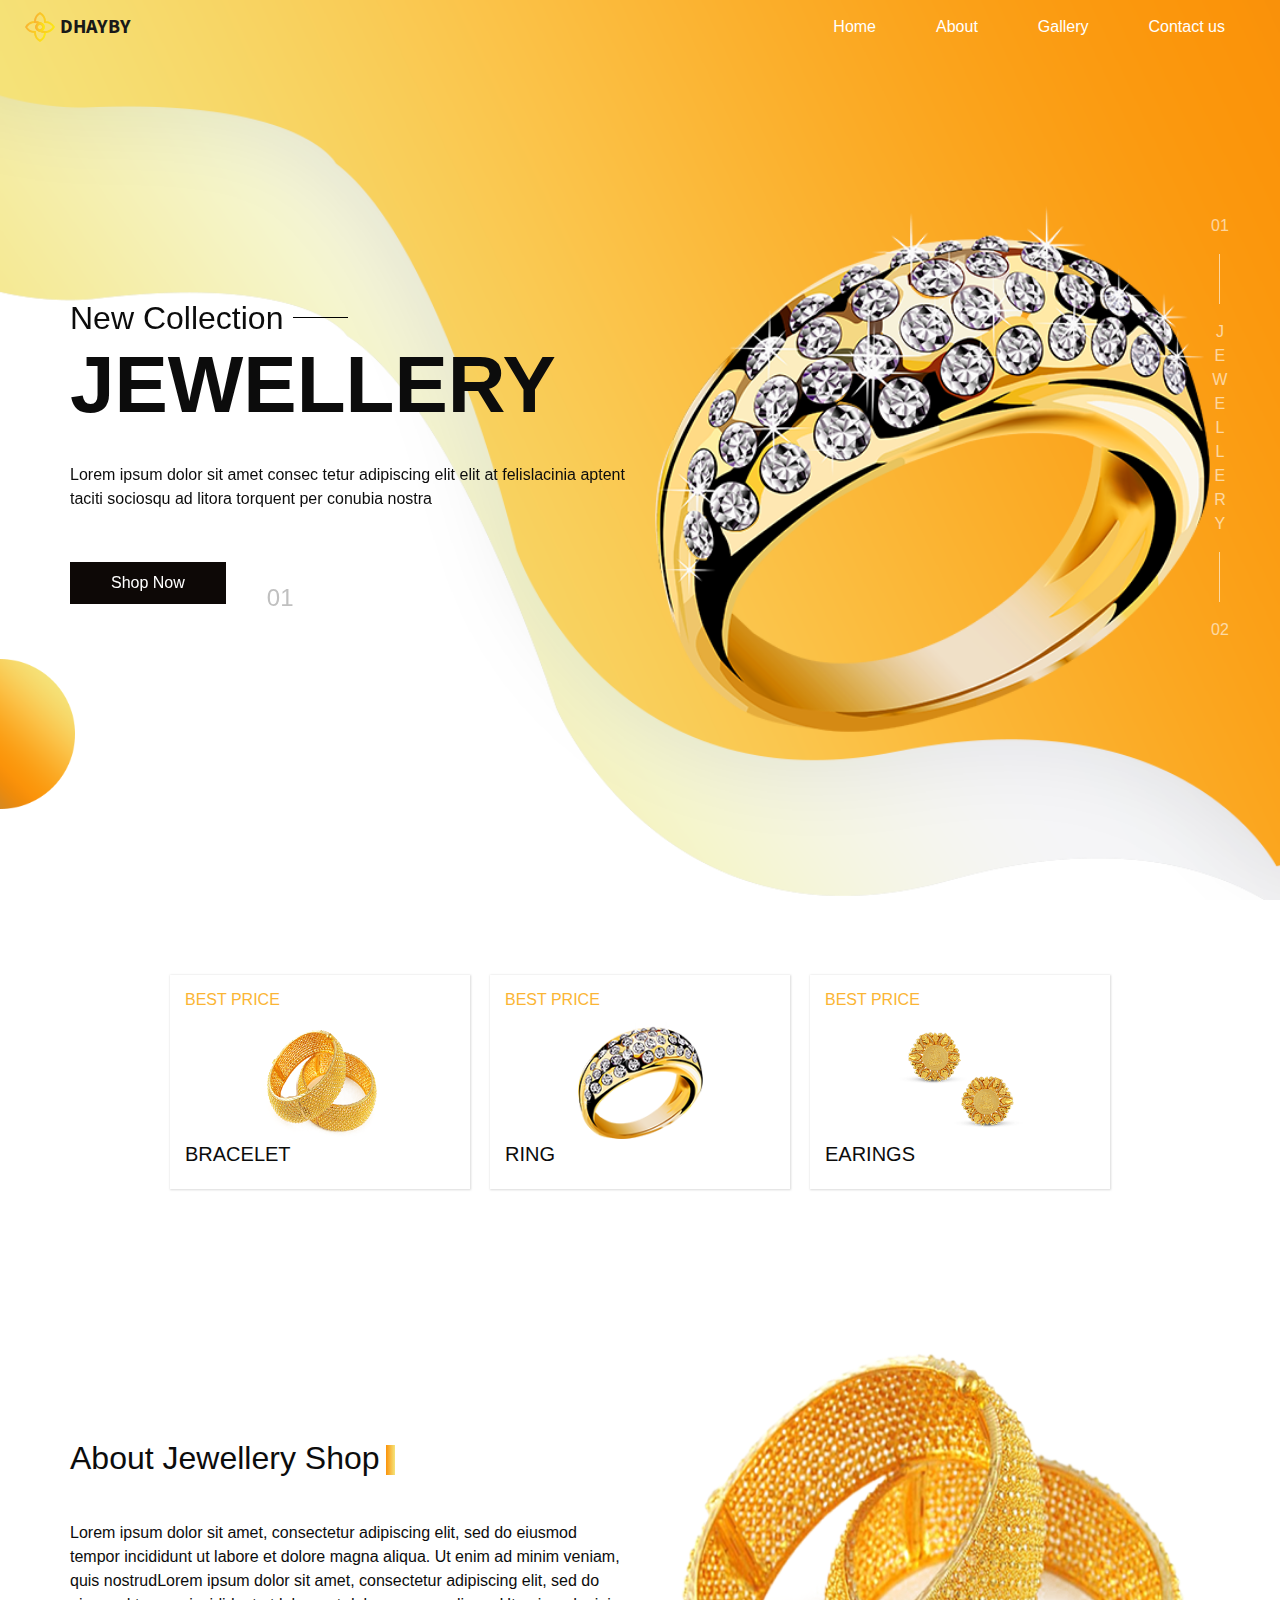
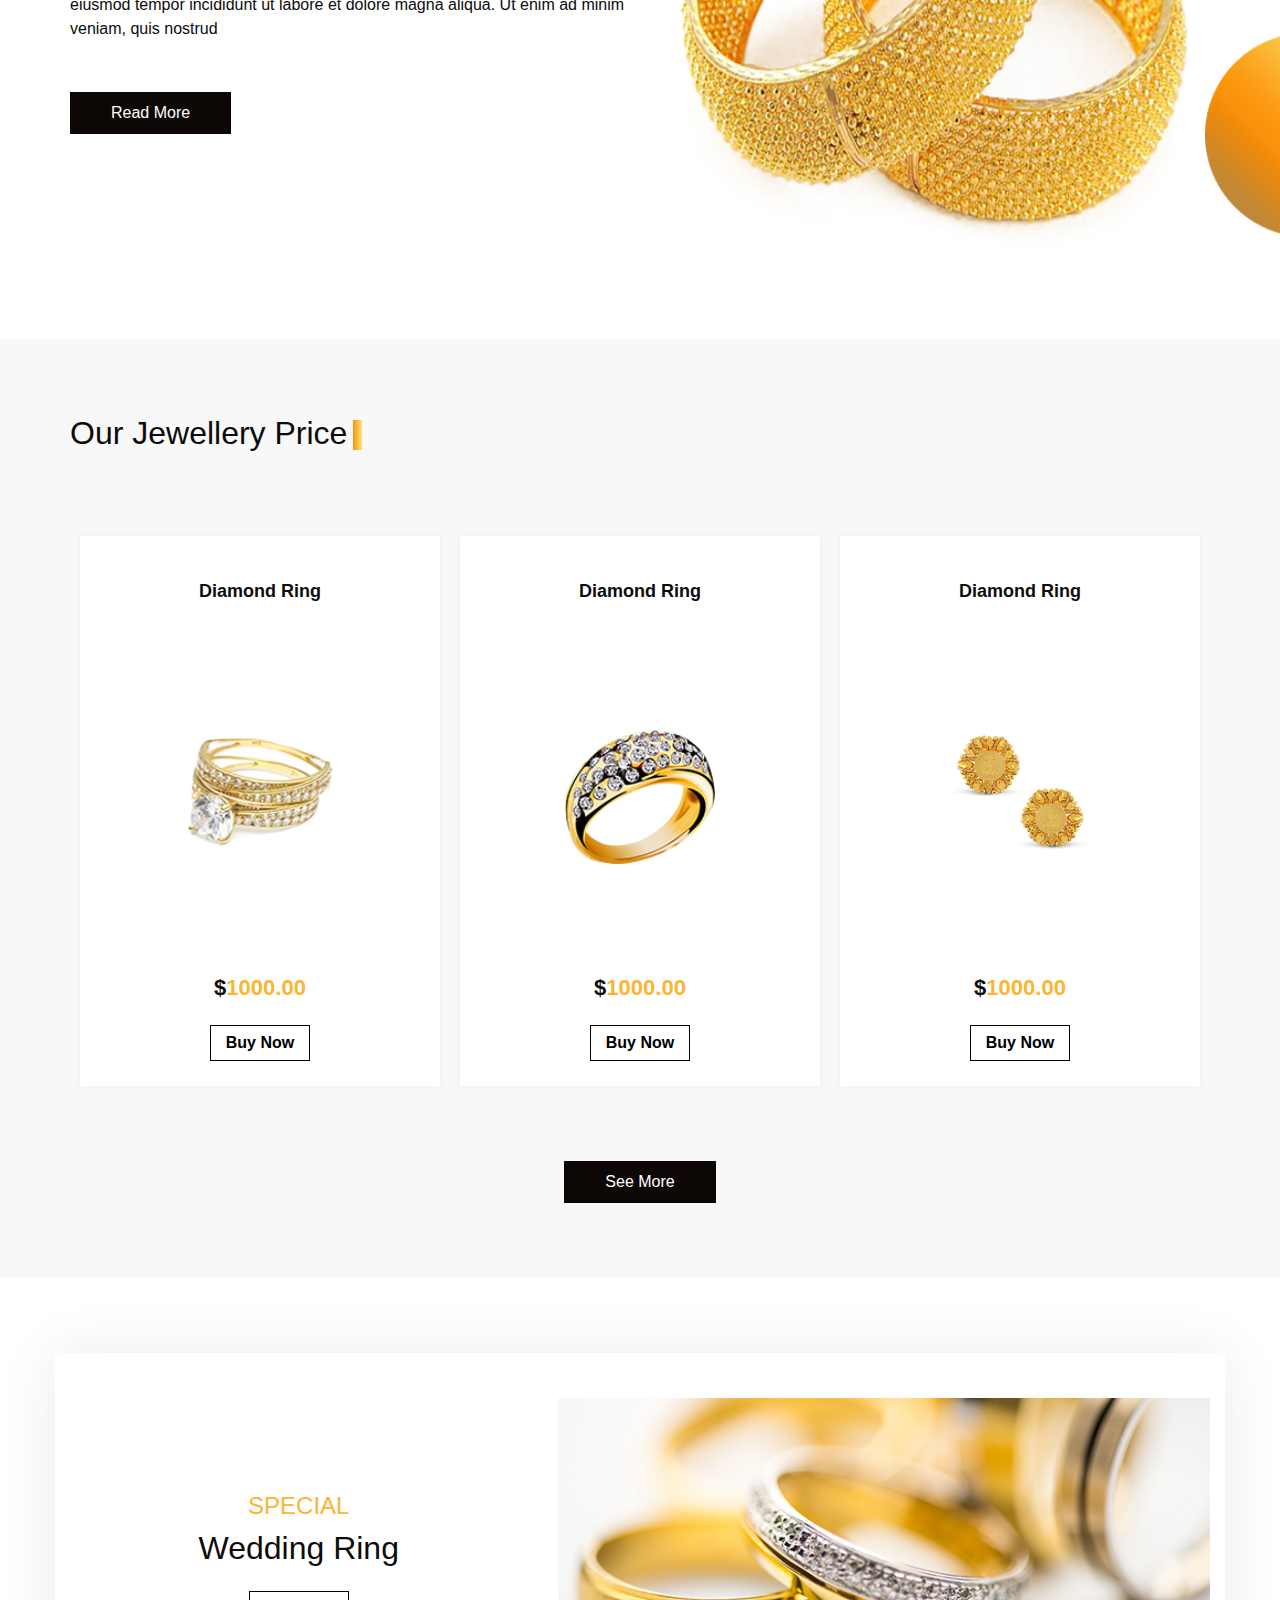
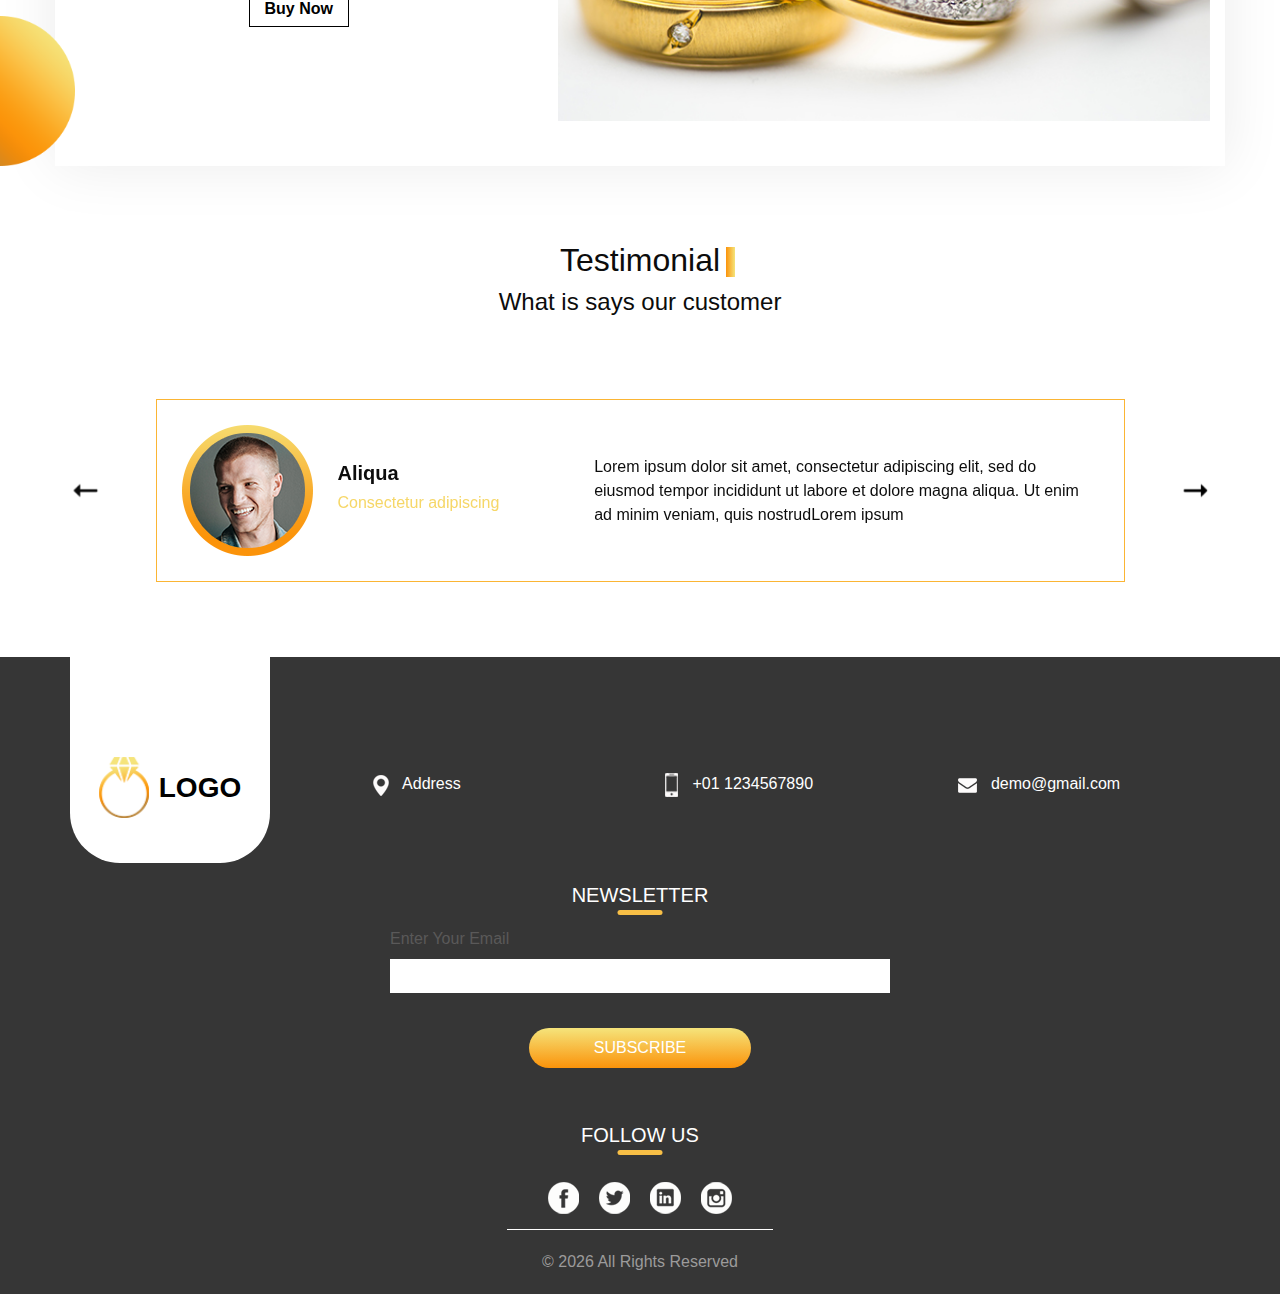
==== index.html @ b05cf56b "the first commit" ====
<!DOCTYPE html>
<html>

<head>
  <!-- Basic -->
  <meta charset="utf-8" />
  <meta http-equiv="X-UA-Compatible" content="IE=edge" />
  <!-- Mobile Metas -->
  <meta name="viewport" content="width=device-width, initial-scale=1, shrink-to-fit=no" />
  <!-- Site Metas -->
  <meta name="keywords" content="" />
  <meta name="description" content="" />
  <meta name="author" content="" />

  <title>Lodge</title>

  <!-- slider stylesheet -->
  <link rel="stylesheet" type="text/css" href="https://cdnjs.cloudflare.com/ajax/libs/OwlCarousel2/2.1.3/assets/owl.carousel.min.css" />

  <!-- bootstrap core css -->
  <link rel="stylesheet" type="text/css" href="css/bootstrap.css" />

  <!-- fonts style -->
  <link href="https://fonts.googleapis.com/css2?family=Source+Sans+Pro:wght@600&display=swap" rel="stylesheet">
  <!-- Custom styles for this template -->
  <link href="css/style.css" rel="stylesheet" />
  <!-- responsive style -->
  <link href="css/responsive.css" rel="stylesheet" />
</head>

<body>

  <div class="hero_area">
    <!-- header section strats -->
    <header class="header_section">
      <div class="container-fluid">
        <nav class="navbar navbar-expand-lg custom_nav-container ">
          <a class="navbar-brand" href="index.html">
            <img src="images/Dhayby_logo.svg" alt="Logo">
            <span>
              Dhayby
            </span>
          </a>
          <button class="navbar-toggler" type="button" data-toggle="collapse" data-target="#navbarSupportedContent" aria-controls="navbarSupportedContent" aria-expanded="false" aria-label="Toggle navigation">
            <span class="navbar-toggler-icon"></span>
          </button>

          <div class="collapse navbar-collapse" id="navbarSupportedContent">
            <div class="d-flex ml-auto flex-column flex-lg-row align-items-center">
              <ul class="navbar-nav  ">
                <li class="nav-item active">
                  <a class="nav-link" href="index.html">Home <span class="sr-only">(current)</span></a>
                </li>
                <li class="nav-item">
                  <a class="nav-link" href="about.html"> About</a>
                </li>
                <li class="nav-item">
                  <a class="nav-link" href="gallery.html"> Gallery</a>
                </li>
                <li class="nav-item">
                  <a class="nav-link" href="contact.html"> Contact us</a>
                </li>
              </ul>

            </div>
          </div>
        </nav>
      </div>
    </header>
    <!-- end header section -->
    <!-- slider section -->
    <section class=" slider_section position-relative">
      <div class="design-box">
        <img src="images/design-1.png" alt="">
      </div>
      <div class="slider_number-container d-none d-md-block">
        <div class="number-box">
          <span>
            01
          </span>
          <hr>
          <span class="jwel">
            J <br>
            e <br>
            w <br>
            e <br>
            l <br>
            l <br>
            e <br>
            r <br>
            y
          </span>
          <hr>
          <span>
            02
          </span>
        </div>
      </div>
      <div class="container">
        <div id="carouselExampleIndicators" class="carousel slide" data-ride="carousel">
          <ol class="carousel-indicators">
            <li data-target="#carouselExampleIndicators" data-slide-to="0" class="active">01</li>
            <li data-target="#carouselExampleIndicators" data-slide-to="1">02</li>
            <li data-target="#carouselExampleIndicators" data-slide-to="2">03</li>
          </ol>
          <div class="carousel-inner">
            <div class="carousel-item active">
              <div class="row">
                <div class="col-md-6">
                  <div class="detail_box">
                    <h2>
                      <span> New Collection</span>
                      <hr>
                    </h2>
                    <h1>
                      Jewellery
                    </h1>
                    <p>
                      Lorem ipsum dolor sit amet consec tetur adipiscing elit elit at felislacinia
                      aptent taciti sociosqu ad litora torquent per conubia nostra
                    </p>
                    <div>
                      <a href="">Shop Now</a>
                    </div>
                  </div>
                </div>
                <div class="col-md-6">
                  <div class="img-box">
                    <img src="images/slider-img.png" alt="">
                  </div>
                </div>
              </div>
            </div>
            <div class="carousel-item ">
              <div class="row">
                <div class="col-md-6">
                  <div class="detail_box">
                    <h2>
                      <span> New Collection</span>
                      <hr>
                    </h2>
                    <h1>
                      Jewellery
                    </h1>
                    <p>
                      Lorem ipsum dolor sit amet consec tetur adipiscing elit elit at felislacinia
                      aptent taciti sociosqu ad litora torquent per conubia nostra
                    </p>
                    <div>
                      <a href="">Shop Now</a>
                    </div>
                  </div>
                </div>
                <div class="col-md-6">
                  <div class="img-box">
                    <img src="images/slider-img.png" alt="">
                  </div>
                </div>
              </div>
            </div>
            <div class="carousel-item ">
              <div class="row">
                <div class="col-md-6">
                  <div class="detail_box">
                    <h2>
                      <span> New Collection</span>
                      <hr>
                    </h2>
                    <h1>
                      Jewellery
                    </h1>
                    <p>
                      Lorem ipsum dolor sit amet consec tetur adipiscing elit elit at felislacinia
                      aptent taciti sociosqu ad litora torquent per conubia nostra
                    </p>
                    <div>
                      <a href="">Shop Now</a>
                    </div>
                  </div>
                </div>
                <div class="col-md-6">
                  <div class="img-box">
                    <img src="images/slider-img.png" alt="">
                  </div>
                </div>
              </div>
            </div>
          </div>
        </div>
      </div>

    </section>
    <!-- end slider section -->
  </div>

  <!-- item section -->

  <div class="item_section layout_padding2">
    <div class="container">
      <div class="item_container">
        <div class="box">
          <div class="price">
            <h6>
              Best PRICE
            </h6>
          </div>
          <div class="img-box">
            <img src="images/i-1.png" alt="">
          </div>
          <div class="name">
            <h5>
              Bracelet
            </h5>
          </div>
        </div>
        <div class="box">
          <div class="price">
            <h6>
              Best PRICE
            </h6>
          </div>
          <div class="img-box">
            <img src="images/i-2.png" alt="">
          </div>
          <div class="name">
            <h5>
              Ring
            </h5>
          </div>
        </div>
        <div class="box">
          <div class="price">
            <h6>
              Best PRICE
            </h6>
          </div>
          <div class="img-box">
            <img src="images/i-3.png" alt="">
          </div>
          <div class="name">
            <h5>
              Earings
            </h5>
          </div>
        </div>
      </div>
    </div>
  </div>

  <!-- end item section -->

  <!-- about section -->

  <section class="about_section layout_padding2-top layout_padding-bottom">
    <div class="design-box">
      <img src="images/design-2.png" alt="">
    </div>
    <div class="container">
      <div class="row">
        <div class="col-md-6">
          <div class="detail-box">
            <div class="heading_container">
              <h2>
                About Jewellery Shop
              </h2>
            </div>
            <p>
              Lorem ipsum dolor sit amet, consectetur adipiscing elit, sed do eiusmod tempor incididunt ut labore et
              dolore magna aliqua. Ut enim ad minim veniam, quis nostrudLorem ipsum dolor sit amet, consectetur
              adipiscing elit, sed do eiusmod tempor incididunt ut labore et dolore magna aliqua. Ut enim ad minim
              veniam, quis nostrud
            </p>
            <div>
              <a href="">
                Read More
              </a>
            </div>
          </div>
        </div>
        <div class="col-md-6">
          <div class="img-box">
            <img src="images/about-img.png" alt="">
          </div>
        </div>
      </div>
    </div>
  </section>

  <!-- end about section -->

  <!-- price section -->

  <section class="price_section layout_padding">
    <div class="container">
      <div class="heading_container">
        <h2>
          Our Jewellery Price
        </h2>
      </div>
      <div class="price_container">
        <div class="box">
          <div class="name">
            <h6>
              Diamond Ring
            </h6>
          </div>
          <div class="img-box">
            <img src="images/p-1.png" alt="">
          </div>
          <div class="detail-box">
            <h5>
              $<span>1000.00</span>
            </h5>
            <a href="">
              Buy Now
            </a>
          </div>
        </div>
        <div class="box">
          <div class="name">
            <h6>
              Diamond Ring
            </h6>
          </div>
          <div class="img-box">
            <img src="images/i-2.png" alt="">
          </div>
          <div class="detail-box">
            <h5>
              $<span>1000.00</span>
            </h5>
            <a href="">
              Buy Now
            </a>
          </div>
        </div>
        <div class="box">
          <div class="name">
            <h6>
              Diamond Ring
            </h6>
          </div>
          <div class="img-box">
            <img src="images/i-3.png" alt="">
          </div>
          <div class="detail-box">
            <h5>
              $<span>1000.00</span>
            </h5>
            <a href="">
              Buy Now
            </a>
          </div>
        </div>
      </div>
      <div class="d-flex justify-content-center">
        <a href="" class="price_btn">
          See More
        </a>
      </div>
    </div>
  </section>

  <!-- end price section -->

  <!-- ring section -->

  <section class="ring_section layout_padding">
    <div class="design-box">
      <img src="images/design-1.png" alt="">
    </div>
    <div class="container">
      <div class="ring_container layout_padding2">
        <div class="row">
          <div class="col-md-5">
            <div class="detail-box">
              <h4>
                special
              </h4>
              <h2>
                Wedding Ring
              </h2>
              <a href="">
                Buy Now
              </a>
            </div>
          </div>
          <div class="col-md-7">
            <div class="img-box">
              <img src="images/ring-img.jpg" alt="">
            </div>
          </div>
        </div>
      </div>
    </div>
  </section>

  <!-- end ring section -->

  <!-- client section -->

  <section class="client_section">
    <div class="container">
      <div class="heading_container">
        <h2>
          Testimonial
        </h2>
      </div>
      <h4 class="secondary_heading">
        What is says our customer
      </h4>
      <div id="carouselExampleControls" class="carousel slide" data-ride="carousel">
        <div class="carousel-inner">
          <div class="carousel-item active">
            <div class="client_container">
              <div class="client-id">
                <div class="img-box">
                  <img src="images/client.png" alt="">
                </div>
                <div class="name">
                  <h5>
                    Aliqua
                  </h5>
                  <h6>
                    Consectetur adipiscing
                  </h6>
                </div>
              </div>
              <div class="detail-box">
                <p>
                  Lorem ipsum dolor sit amet, consectetur adipiscing elit, sed do eiusmod tempor incididunt ut labore et
                  dolore magna aliqua. Ut enim ad minim veniam, quis nostrudLorem ipsum
                </p>
              </div>
            </div>
          </div>
          <div class="carousel-item">
            <div class="client_container">
              <div class="client-id">
                <div class="img-box">
                  <img src="images/client.png" alt="">
                </div>
                <div class="name">
                  <h5>
                    Aliqua
                  </h5>
                  <h6>
                    Consectetur adipiscing
                  </h6>
                </div>
              </div>
              <div class="detail-box">
                <p>
                  Lorem ipsum dolor sit amet, consectetur adipiscing elit, sed do eiusmod tempor incididunt ut labore et
                  dolore magna aliqua. Ut enim ad minim veniam, quis nostrudLorem ipsum
                </p>
              </div>
            </div>
          </div>
          <div class="carousel-item">
            <div class="client_container">
              <div class="client-id">
                <div class="img-box">
                  <img src="images/client.png" alt="">
                </div>
                <div class="name">
                  <h5>
                    Aliqua
                  </h5>
                  <h6>
                    Consectetur adipiscing
                  </h6>
                </div>
              </div>
              <div class="detail-box">
                <p>
                  Lorem ipsum dolor sit amet, consectetur adipiscing elit, sed do eiusmod tempor incididunt ut labore et
                  dolore magna aliqua. Ut enim ad minim veniam, quis nostrudLorem ipsum
                </p>
              </div>
            </div>
          </div>
        </div>
        <a class="carousel-control-prev" href="#carouselExampleControls" role="button" data-slide="prev">
          <span class="carousel-control-prev-icon" aria-hidden="true"></span>
          <span class="sr-only">Previous</span>
        </a>
        <a class="carousel-control-next" href="#carouselExampleControls" role="button" data-slide="next">
          <span class="carousel-control-next-icon" aria-hidden="true"></span>
          <span class="sr-only">Next</span>
        </a>
      </div>

    </div>
  </section>

  <!-- end client section -->

  <!-- info section -->
  <section class="info_section ">
    <div class="container">
      <div class="info_container">
        <div class="row">
          <div class="col-md-3">
            <div class="info_logo">
              <a href="">
                <img src="images/logo.png" alt="">
                <span>
                  Logo
                </span>
              </a>
            </div>
          </div>
          <div class="col-md-3">
            <div class="info_contact">
              <a href="">
                <img src="images/location.png" alt="">
                <span>
                  Address
                </span>
              </a>
            </div>
          </div>
          <div class="col-md-3">
            <div class="info_contact">
              <a href="">
                <img src="images/phone.png" alt="">
                <span>
                  +01 1234567890
                </span>
              </a>
            </div>
          </div>
          <div class="col-md-3">
            <div class="info_contact">
              <a href="">
                <img src="images/mail.png" alt="">
                <span>
                  demo@gmail.com
                </span>
              </a>
            </div>
          </div>
        </div>
        <div class="info_form">
          <div class="d-flex justify-content-center">
            <h5 class="info_heading">
              Newsletter
            </h5>
          </div>
          <form action="">
            <div class="email_box">
              <label for="email2">Enter Your Email</label>
              <input type="text" id="email2">
            </div>
            <div>
              <button>
                subscribe
              </button>
            </div>
          </form>
        </div>
        <div class="info_social">
          <div class="d-flex justify-content-center">
            <h5 class="info_heading">
              Follow Us
            </h5>
          </div>
          <div class="social_box">
            <a href="">
              <img src="images/fb.png" alt="">
            </a>
            <a href="">
              <img src="images/twitter.png" alt="">
            </a>
            <a href="">
              <img src="images/linkedin.png" alt="">
            </a>
            <a href="">
              <img src="images/insta.png" alt="">
            </a>
          </div>
        </div>
      </div>
    </div>
  </section>

  <!-- end info_section -->

  <!-- footer section -->
  <section class="container-fluid footer_section">
    <p>
      &copy; <span id="displayYear"></span> All Rights Reserved 
    </p>
  </section>
  <!-- footer section -->

  <script type="text/javascript" src="js/jquery-3.4.1.min.js"></script>
  <script type="text/javascript" src="js/bootstrap.js"></script>
  <script type="text/javascript" src="js/custom.js"></script>
</body>

</html>
---- css/style.css ----
body {
  font-family: "Poppins", sans-serif;
  color: #0c0c0c;
  background-color: #ffffff;
}

.layout_padding {
  padding: 75px 0;
}

.layout_padding2 {
  padding: 45px 0;
}

.layout_padding2-top {
  padding-top: 45px;
}

.layout_padding2-bottom {
  padding-bottom: 45px;
}

.layout_padding-top {
  padding-top: 75px;
}

.layout_padding-bottom {
  padding-bottom: 75px;
}

.heading_container {
  display: -webkit-box;
  display: -ms-flexbox;
  display: flex;
}

.heading_container h2 {
  position: relative;
}

.heading_container h2::before {
  content: "";
  position: absolute;
  width: 9px;
  height: 30px;
  top: 14%;
  right: -15px;
  background: -webkit-gradient(linear, left top, right top, from(#fb930a), to(#f5e47b));
  background: linear-gradient(to right, #fb930a, #f5e47b);
}

/*header section*/
.hero_area {
  height: 100vh;
  position: relative;
  background-image: url(../images/hero-bg.png);
  background-size: cover;
  background-position: bottom right;
  background-repeat: no-repeat;
}

.sub_page .hero_area {
  height: auto;
  background-position: top right;
}

.hero_area.sub_pages {
  height: auto;
}

.header_section .container-fluid {
  padding-right: 25px;
  padding-left: 25px;
}

.header_section .nav_container {
  margin: 0 auto;
}

.custom_nav-container.navbar-expand-lg .navbar-nav .nav-link {
  padding: 10px 30px;
  color: #ffffff;
  text-align: center;
}

a,
a:hover,
a:focus {
  text-decoration: none;
}

a:hover,
a:focus {
  color: initial;
}

.btn,
.btn:focus {
  outline: none !important;
  -webkit-box-shadow: none;
          box-shadow: none;
}

.custom_nav-container .nav_search-btn {
  background-image: url(../images/search-icon.png);
  background-size: 22px;
  background-repeat: no-repeat;
  background-position-y: 7px;
  width: 35px;
  height: 35px;
  padding: 0;
  border: none;
}

.navbar-brand {
  display: -webkit-box;
  display: -ms-flexbox;
  display: flex;
  -webkit-box-align: center;
      -ms-flex-align: center;
          align-items: center;
}

.navbar-brand img {
  width: 30px;
  margin-right: 5px;
}

.navbar-brand span {
  font-size: 20px;
  font-family: 'Source Sans Pro', sans-serif;
  font-weight: 700;
  color: #191919;
  text-transform: uppercase;
}

.custom_nav-container {
  z-index: 99999;
  padding: 5px 0;
}

.custom_nav-container .navbar-toggler {
  outline: none;
}

.custom_nav-container .navbar-toggler .navbar-toggler-icon {
  background-image: url(../images/menu.png);
  background-size: 45px;
}

.quote_btn-container {
  display: -webkit-box;
  display: -ms-flexbox;
  display: flex;
  -webkit-box-align: center;
      -ms-flex-align: center;
          align-items: center;
}

.quote_btn-container a {
  color: #000000;
  position: relative;
}

.quote_btn-container a .cart_number {
  position: absolute;
  top: 68%;
  left: 50%;
  -webkit-transform: translate(-50%, -50%);
          transform: translate(-50%, -50%);
  color: #ffffff;
  font-size: 12px;
}

.quote_btn-container a img {
  width: 20px;
  margin: 0 25px;
}

/*end header section*/
/* slider section */
.slider_section {
  height: calc(100% - 70px);
  display: -webkit-box;
  display: -ms-flexbox;
  display: flex;
  -webkit-box-align: center;
      -ms-flex-align: center;
          align-items: center;
  position: relative;
}

.slider_section .row {
  -webkit-box-align: center;
      -ms-flex-align: center;
          align-items: center;
}

.slider_section .design-box {
  position: absolute;
  bottom: 0;
  -webkit-transform: translateY(-50%);
          transform: translateY(-50%);
  left: 0;
  width: 75px;
}

.slider_section .design-box img {
  width: 100%;
}

.slider_section .slider_number-container {
  position: absolute;
  top: 45%;
  -webkit-transform: translateY(-50%);
          transform: translateY(-50%);
  right: 4%;
  text-align: center;
  opacity: .6;
}

.slider_section .slider_number-container hr {
  width: 1px;
  height: 50px;
  border: none;
  background-color: #ffffff;
}

.slider_section .slider_number-container .number-box {
  display: -webkit-box;
  display: -ms-flexbox;
  display: flex;
  -webkit-box-orient: vertical;
  -webkit-box-direction: normal;
      -ms-flex-direction: column;
          flex-direction: column;
  -webkit-box-pack: center;
      -ms-flex-pack: center;
          justify-content: center;
  -webkit-box-align: center;
      -ms-flex-align: center;
          align-items: center;
  color: #ffffff;
  text-transform: uppercase;
}

.slider_section .detail_box h2 {
  margin-bottom: 0;
  display: -webkit-box;
  display: -ms-flexbox;
  display: flex;
  -webkit-box-align: center;
      -ms-flex-align: center;
          align-items: center;
}

.slider_section .detail_box h2 span {
  margin-right: 10px;
}

.slider_section .detail_box h2 hr {
  margin: 0;
  border: none;
  width: 55px;
  height: 1px;
  background-color: #000000;
}

.slider_section .detail_box h1 {
  font-weight: bold;
  text-transform: uppercase;
  font-size: 5rem;
  margin-bottom: 30px;
}

.slider_section .detail_box a {
  display: inline-block;
  padding: 8px 40px;
  background-color: #0d0806;
  border: 1px solid #0d0806;
  color: #ffffff;
  border-radius: 0;
  margin: 35px 0;
}

.slider_section .detail_box a:hover {
  background-color: transparent;
  color: #0d0806;
}

.slider_section .img-box img {
  width: 100%;
}

.slider_section .carousel-indicators {
  padding: 0;
  margin: 0;
  right: initial;
  bottom: 22%;
  left: 17%;
}

.slider_section .carousel-indicators li {
  text-indent: 0;
  width: auto;
  height: auto;
  opacity: 1;
  background-color: transparent;
  border: none;
  color: #c0c0c0;
  font-size: 24px;
  display: none;
}

.slider_section .carousel-indicators li.active {
  display: block;
}

.item_section .item_container {
  display: -webkit-box;
  display: -ms-flexbox;
  display: flex;
  -webkit-box-pack: center;
      -ms-flex-pack: center;
          justify-content: center;
  -ms-flex-wrap: wrap;
      flex-wrap: wrap;
}

.item_section .item_container .box {
  width: 300px;
  display: -webkit-box;
  display: -ms-flexbox;
  display: flex;
  -webkit-box-orient: vertical;
  -webkit-box-direction: normal;
      -ms-flex-direction: column;
          flex-direction: column;
  -webkit-box-pack: justify;
      -ms-flex-pack: justify;
          justify-content: space-between;
  margin: 30px 10px;
  padding: 15px;
  -webkit-box-shadow: 0px 0px 2px 0.5px rgba(0, 0, 0, 0.15);
  box-shadow: 0px 0px 2px 0.5px rgba(0, 0, 0, 0.15);
}

.item_section .item_container .box .img-box {
  width: 100%;
  display: -webkit-box;
  display: -ms-flexbox;
  display: flex;
  -webkit-box-pack: center;
      -ms-flex-pack: center;
          justify-content: center;
}

.item_section .item_container .box .img-box img {
  width: 125px;
}

.item_section .item_container .box h6 {
  color: #fbb534;
  text-transform: uppercase;
}

.item_section .item_container .box h5 {
  text-transform: uppercase;
}

.item_section .item_container .box:hover {
  -webkit-box-shadow: 0px 0px 25px 1px rgba(0, 0, 0, 0.1);
          box-shadow: 0px 0px 25px 1px rgba(0, 0, 0, 0.1);
}

.about_section {
  position: relative;
}

.about_section .design-box {
  position: absolute;
  bottom: 0;
  -webkit-transform: translateY(-50%);
          transform: translateY(-50%);
  right: 0;
  width: 75px;
}

.about_section .design-box img {
  width: 100%;
}

.about_section .row {
  -webkit-box-align: center;
      -ms-flex-align: center;
          align-items: center;
}

.about_section .detail-box p {
  margin-top: 35px;
}

.about_section .detail-box a {
  display: inline-block;
  padding: 8px 40px;
  background-color: #0d0806;
  border: 1px solid #0d0806;
  color: #ffffff;
  border-radius: 0;
  margin-top: 35px;
}

.about_section .detail-box a:hover {
  background-color: transparent;
  color: #0d0806;
}

.about_section .img-box img {
  width: 100%;
}

.price_section {
  background-color: #f8f8f8;
}

.price_section .price_container {
  display: -webkit-box;
  display: -ms-flexbox;
  display: flex;
  -webkit-box-pack: center;
      -ms-flex-pack: center;
          justify-content: center;
  padding: 40px 0;
  -ms-flex-wrap: wrap;
      flex-wrap: wrap;
}

.price_section .price_container .box {
  min-width: 300px;
  max-width: 360px;
  height: 550px;
  display: -webkit-box;
  display: -ms-flexbox;
  display: flex;
  -webkit-box-orient: vertical;
  -webkit-box-direction: normal;
      -ms-flex-direction: column;
          flex-direction: column;
  -webkit-box-align: center;
      -ms-flex-align: center;
          align-items: center;
  -webkit-box-pack: justify;
      -ms-flex-pack: justify;
          justify-content: space-between;
  margin: 35px 10px;
  padding: 45px 0 25px 0;
  text-align: center;
  background-color: #ffffff;
  -webkit-box-shadow: 0px 0px 6px 0 rgba(0, 0, 0, 0.05);
  box-shadow: 0px 0px 6px 0 rgba(0, 0, 0, 0.05);
  -webkit-box-flex: 1;
      -ms-flex-positive: 1;
          flex-grow: 1;
}

.price_section .price_container .box .img-box {
  width: 100%;
  display: -webkit-box;
  display: -ms-flexbox;
  display: flex;
  -webkit-box-pack: center;
      -ms-flex-pack: center;
          justify-content: center;
}

.price_section .price_container .box .img-box img {
  width: 150px;
}

.price_section .price_container .box h6 {
  font-weight: bold;
  font-size: 18px;
}

.price_section .price_container .box .detail-box h5 {
  text-transform: uppercase;
  font-weight: bold;
  font-size: 22px;
}

.price_section .price_container .box .detail-box h5 span {
  color: #fbb534;
}

.price_section .price_container .box .detail-box a {
  display: inline-block;
  padding: 5px 15px;
  border: 1px solid #000000;
  font-weight: bold;
  color: #000000;
  margin-top: 15px;
}

.price_section .price_container .box:hover a {
  border-color: #fbb534;
  color: #fbb534;
}

.price_section .price_btn {
  display: inline-block;
  padding: 8px 40px;
  background-color: #0d0806;
  border: 1px solid #0d0806;
  color: #ffffff;
  border-radius: 0;
}

.price_section .price_btn:hover {
  background-color: transparent;
  color: #0d0806;
}

.ring_section {
  text-align: center;
  position: relative;
}

.ring_section .row {
  -webkit-box-align: center;
      -ms-flex-align: center;
          align-items: center;
}

.ring_section .container {
  -webkit-box-shadow: 0px 0px 56px 1px rgba(0, 0, 0, 0.08);
  box-shadow: 0px 0px 56px 1px rgba(0, 0, 0, 0.08);
}

.ring_section .design-box {
  position: absolute;
  bottom: 0;
  -webkit-transform: translateY(-50%);
          transform: translateY(-50%);
  left: 0;
  width: 75px;
}

.ring_section .design-box img {
  width: 100%;
}

.ring_section .ring_container .detail-box h4 {
  text-transform: uppercase;
  color: #fbb534;
}

.ring_section .ring_container .detail-box a {
  display: inline-block;
  padding: 5px 15px;
  border: 1px solid #000000;
  font-weight: bold;
  color: #000000;
  margin-top: 15px;
}

.ring_section .ring_container .img-box img {
  width: 100%;
}

.client_section .heading_container {
  -webkit-box-pack: center;
      -ms-flex-pack: center;
          justify-content: center;
}

.client_section .secondary_heading {
  text-align: center;
}

.client_section .client_container {
  display: -webkit-box;
  display: -ms-flexbox;
  display: flex;
  -webkit-box-align: center;
      -ms-flex-align: center;
          align-items: center;
  border: 1px solid #fbb534;
  padding: 25px;
  width: 85%;
  margin: 75px auto;
}

.client_section .client_container .client-id {
  display: -webkit-box;
  display: -ms-flexbox;
  display: flex;
  -webkit-box-align: center;
      -ms-flex-align: center;
          align-items: center;
  width: 45%;
}

.client_section .client_container .client-id .img-box {
  margin-right: 25px;
}

.client_section .client_container .client-id .img-box img {
  width: 100%;
}

.client_section .client_container .client-id h5 {
  font-weight: bold;
}

.client_section .client_container .client-id h6 {
  color: #f6d768;
}

.client_section .client_container .detail-box {
  width: 55%;
}

.client_section .client_container .detail-box p {
  margin: 0;
}

.client_section .carousel-control-prev,
.client_section .carousel-control-next {
  opacity: 1;
}

.client_section .carousel-control-prev {
  -webkit-box-pack: start;
      -ms-flex-pack: start;
          justify-content: flex-start;
}

.client_section .carousel-control-next {
  -webkit-box-pack: end;
      -ms-flex-pack: end;
          justify-content: flex-end;
}

.client_section .carousel-control-prev-icon,
.client_section .carousel-control-next-icon {
  width: 30px;
  height: 30px;
  background-size: 25px;
}

.client_section .carousel-control-prev-icon {
  background-image: url(../images/prev-black.png);
}

.client_section .carousel-control-prev-icon:hover {
  background-image: url(../images/prev.png);
}

.client_section .carousel-control-next-icon {
  background-image: url(../images/next-black.png);
}

.client_section .carousel-control-next-icon:hover {
  background-image: url(../images/next.png);
}

.contact_section {
  position: relative;
}

.contact_section .design-box {
  position: absolute;
  bottom: 50%;
  -webkit-transform: translateY(50%);
          transform: translateY(50%);
  right: 0;
  width: 75px;
}

.contact_section .design-box img {
  width: 100%;
}

.contact_section h2 {
  margin-bottom: 65px;
}

.contact_section form {
  padding-right: 35px;
}

.contact_section input {
  width: 100%;
  border: none;
  height: 50px;
  margin-bottom: 25px;
  padding-left: 25px;
  background-color: transparent;
  outline: none;
  color: #101010;
  -webkit-box-shadow: 0px 2px 5px 0px rgba(0, 0, 0, 0.16);
  box-shadow: 0px 2px 5px 0px rgba(0, 0, 0, 0.16);
}

.contact_section input::-webkit-input-placeholder {
  color: #131313;
}

.contact_section input:-ms-input-placeholder {
  color: #131313;
}

.contact_section input::-ms-input-placeholder {
  color: #131313;
}

.contact_section input::placeholder {
  color: #131313;
}

.contact_section input.message-box {
  height: 120px;
}

.contact_section button {
  padding: 12px 45px;
  outline: none;
  border: none;
  border-radius: 30px;
  color: #fff;
  background: -webkit-gradient(linear, left top, left bottom, from(#f5e47b), to(#fb930a));
  background: linear-gradient(to bottom, #f5e47b, #fb930a);
  margin-top: 35px;
}

.contact_section .map_container {
  height: 100%;
  padding-bottom: 110px;
}

.contact_section .map_container .map-responsive {
  height: 100%;
}

.info_section {
  background-color: #363636;
  color: #ffffff;
}

.info_section .info_container .info_logo {
  display: -webkit-box;
  display: -ms-flexbox;
  display: flex;
  -webkit-box-pack: center;
      -ms-flex-pack: center;
          justify-content: center;
  padding: 100px 10px 45px 10px;
  background-color: #ffffff;
  width: 200px;
  border-radius: 0 0 50px 50px;
}

.info_section .info_container .info_logo a {
  display: -webkit-box;
  display: -ms-flexbox;
  display: flex;
  -webkit-box-align: center;
      -ms-flex-align: center;
          align-items: center;
}

.info_section .info_container .info_logo a img {
  width: 50px;
  margin-right: 10px;
}

.info_section .info_container .info_logo a span {
  text-transform: uppercase;
  color: #000000;
  font-size: 28px;
  font-weight: bold;
}

.info_section .info_container .info_contact {
  padding: 115px 10px 45px 10px;
}

.info_section .info_container .info_contact a {
  color: #ffffff;
}

.info_section .info_container .info_contact a img {
  margin-right: 10px;
}

.info_section .info_heading {
  text-transform: uppercase;
  margin: 20px 0;
  position: relative;
}

.info_section .info_heading::before {
  content: "";
  width: 45px;
  height: 5px;
  position: absolute;
  bottom: -8px;
  left: 50%;
  -webkit-transform: translateX(-50%);
          transform: translateX(-50%);
  border-radius: 5px;
  background-color: #f8bf46;
}

.info_section .info_form form {
  display: -webkit-box;
  display: -ms-flexbox;
  display: flex;
  -webkit-box-orient: vertical;
  -webkit-box-direction: normal;
      -ms-flex-direction: column;
          flex-direction: column;
  -webkit-box-align: center;
      -ms-flex-align: center;
          align-items: center;
}

.info_section .info_form form .email_box {
  display: -webkit-box;
  display: -ms-flexbox;
  display: flex;
  -webkit-box-orient: vertical;
  -webkit-box-direction: normal;
      -ms-flex-direction: column;
          flex-direction: column;
}

.info_section .info_form form label {
  color: #5a5959;
}

.info_section .info_form form input {
  width: 500px;
  border: none;
  background-color: #ffffff;
  outline: none;
  padding: 5px;
}

.info_section .info_form form button {
  padding: 8px 65px;
  outline: none;
  border: none;
  border-radius: 30px;
  color: #fff;
  background: -webkit-gradient(linear, left top, left bottom, from(#f5e47b), to(#fb930a));
  background: linear-gradient(to bottom, #f5e47b, #fb930a);
  margin-top: 35px;
  text-transform: uppercase;
}

.info_section .info_social {
  padding-top: 35px;
  display: -webkit-box;
  display: -ms-flexbox;
  display: flex;
  -webkit-box-orient: vertical;
  -webkit-box-direction: normal;
      -ms-flex-direction: column;
          flex-direction: column;
  -webkit-box-align: center;
      -ms-flex-align: center;
          align-items: center;
}

.info_section .info_social .social_box {
  display: -webkit-box;
  display: -ms-flexbox;
  display: flex;
  margin: 15px auto;
  -webkit-box-align: center;
      -ms-flex-align: center;
          align-items: center;
}

.info_section .info_social .social_box img {
  min-width: 10px;
  margin: 0 10px;
}

/* footer section*/
.footer_section {
  background-color: #363636;
  display: -webkit-box;
  display: -ms-flexbox;
  display: flex;
  -webkit-box-pack: center;
      -ms-flex-pack: center;
          justify-content: center;
  position: relative;
}

.footer_section p {
  border-top: 1px solid #ffffff;
  color: #9c9b9b;
  margin: 0;
  text-align: center;
  padding: 20px 35px;
  margin: 0;
}

.footer_section a {
  color: #9c9b9b;
}
/*# sourceMappingURL=style.css.map */
---- css/responsive.css ----
@media (max-width: 1120px) {}

@media (max-width: 992px) {

  .custom_nav-container.navbar-expand-lg .navbar-nav .nav-link {
    color: #000000;
  }

  .quote_btn-container {
    display: none;
  }


  .ring_section .ring_container .detail-box {
    margin-bottom: 45px;
  }

  .price_section .price_container .box {
    height: 450px;
  }
}

@media (max-width: 768px) {
  .hero_area {
    background-position: top left;
    height: auto;
  }

  .slider_section {
    padding: 45px 0;
  }

  .contact_section button {
    margin-bottom: 45px;
    margin-left: auto;
    margin-right: auto;
  }

  .contact_section form {
    padding: 0;
  }

  .client_section .client_container {
    flex-direction: column;
  }

  .client_section .client_container .client-id {
    width: auto;
  }

  .client_section .client_container .detail-box {
    margin-top: 35px;
    width: auto;
  }

  .contact_section .map_container {
    height: 350px;
    padding: 0;
  }

  .info_section .col-md-3 {
    display: flex;
    justify-content: center;
  }

  .info_section .info_container .info_contact {
    padding: 35px 0;
  }

  .info_section .info_form form input {
    width: 100%;
  }

  .ring_section {
    padding-left: 15px;
    padding-right: 15px;
  }
}

@media (max-width: 576px) {
  .slider_section .detail_box {
    text-align: center;
  }

  .slider_section .detail_box h1 {
    font-size: 4rem;
  }

}

@media (max-width: 480px) {

  .client_section .carousel-control-prev,
  .client_section .carousel-control-next {
    display: none;
  }
}

@media (max-width: 420px) {
  .slider_section .detail_box h1 {
    font-size: 3rem;
  }

  .slider_section .detail_box h2 {
    font-size: 1.8rem;
  }

  .heading_container h2::before {
    display: none;
  }
}

@media (max-width: 360px) {}

@media (min-width: 1200px) {
  .container {
    max-width: 1170px;
  }
}
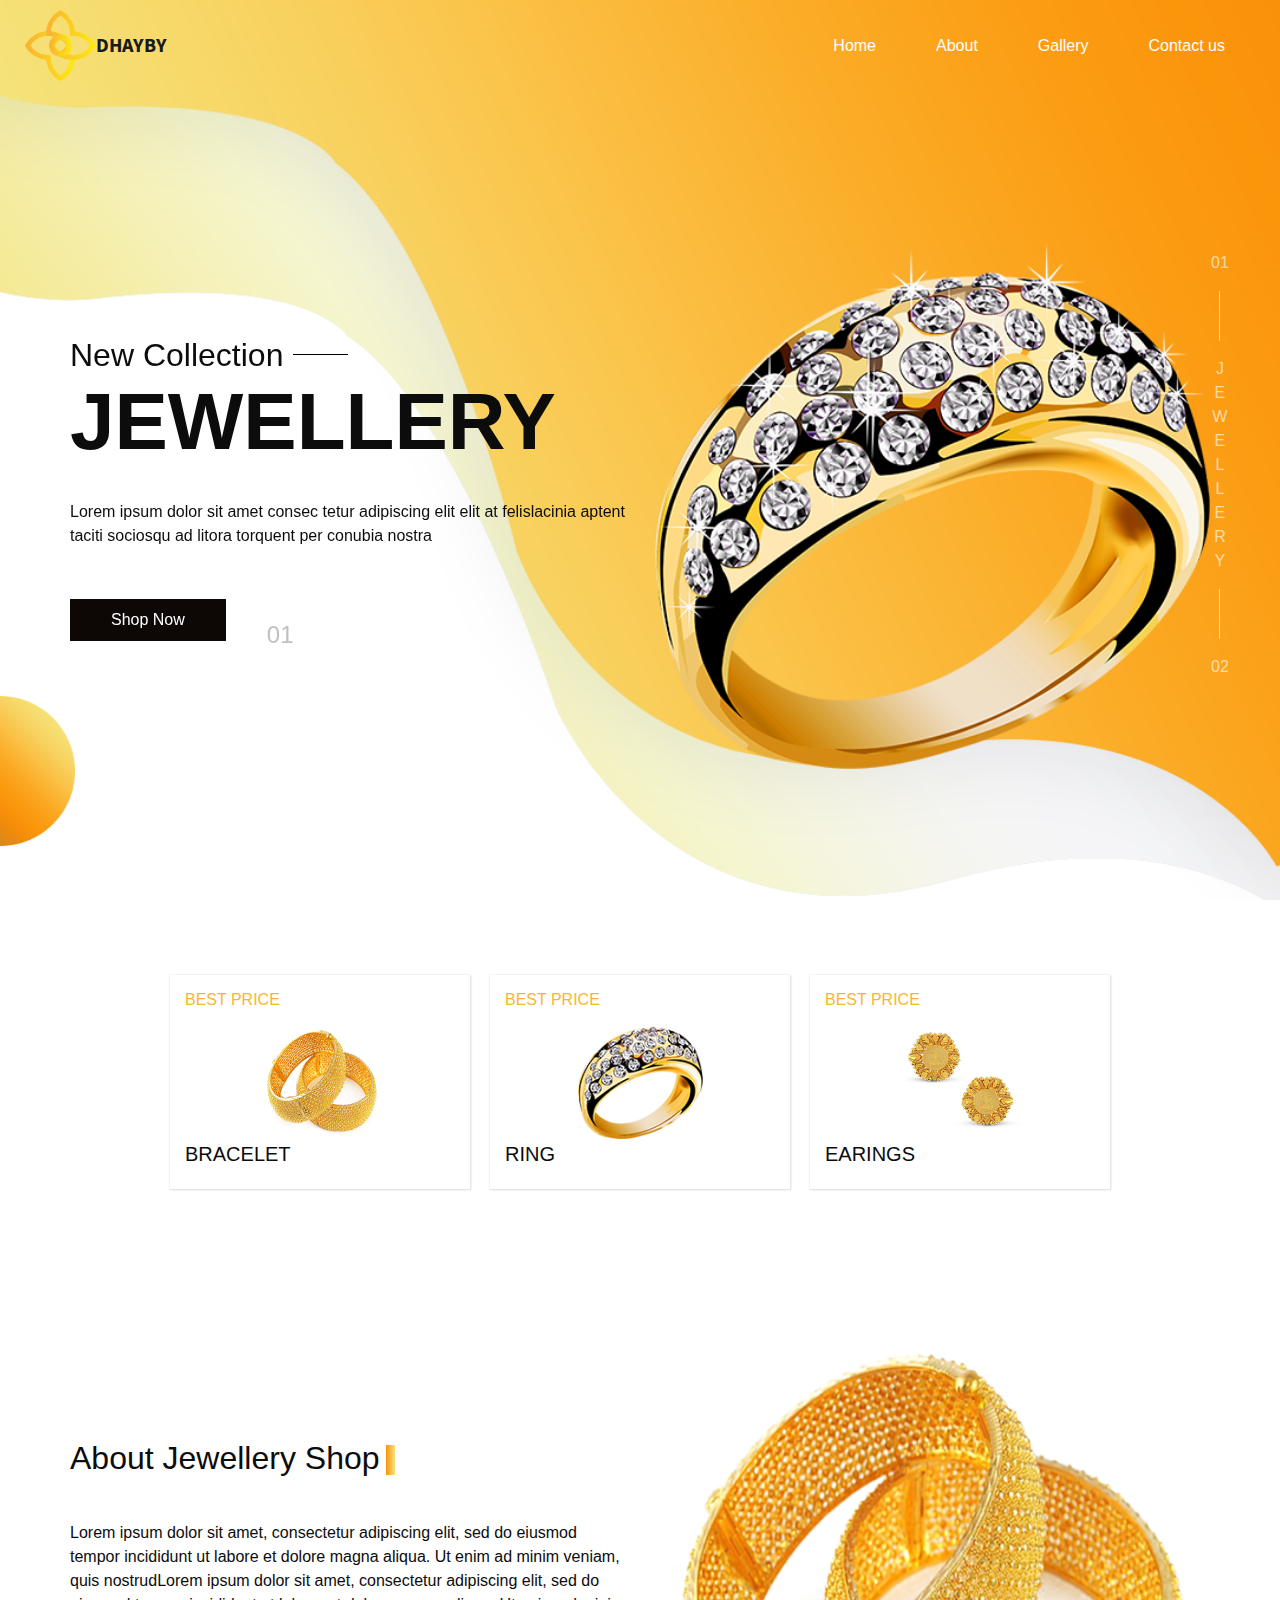
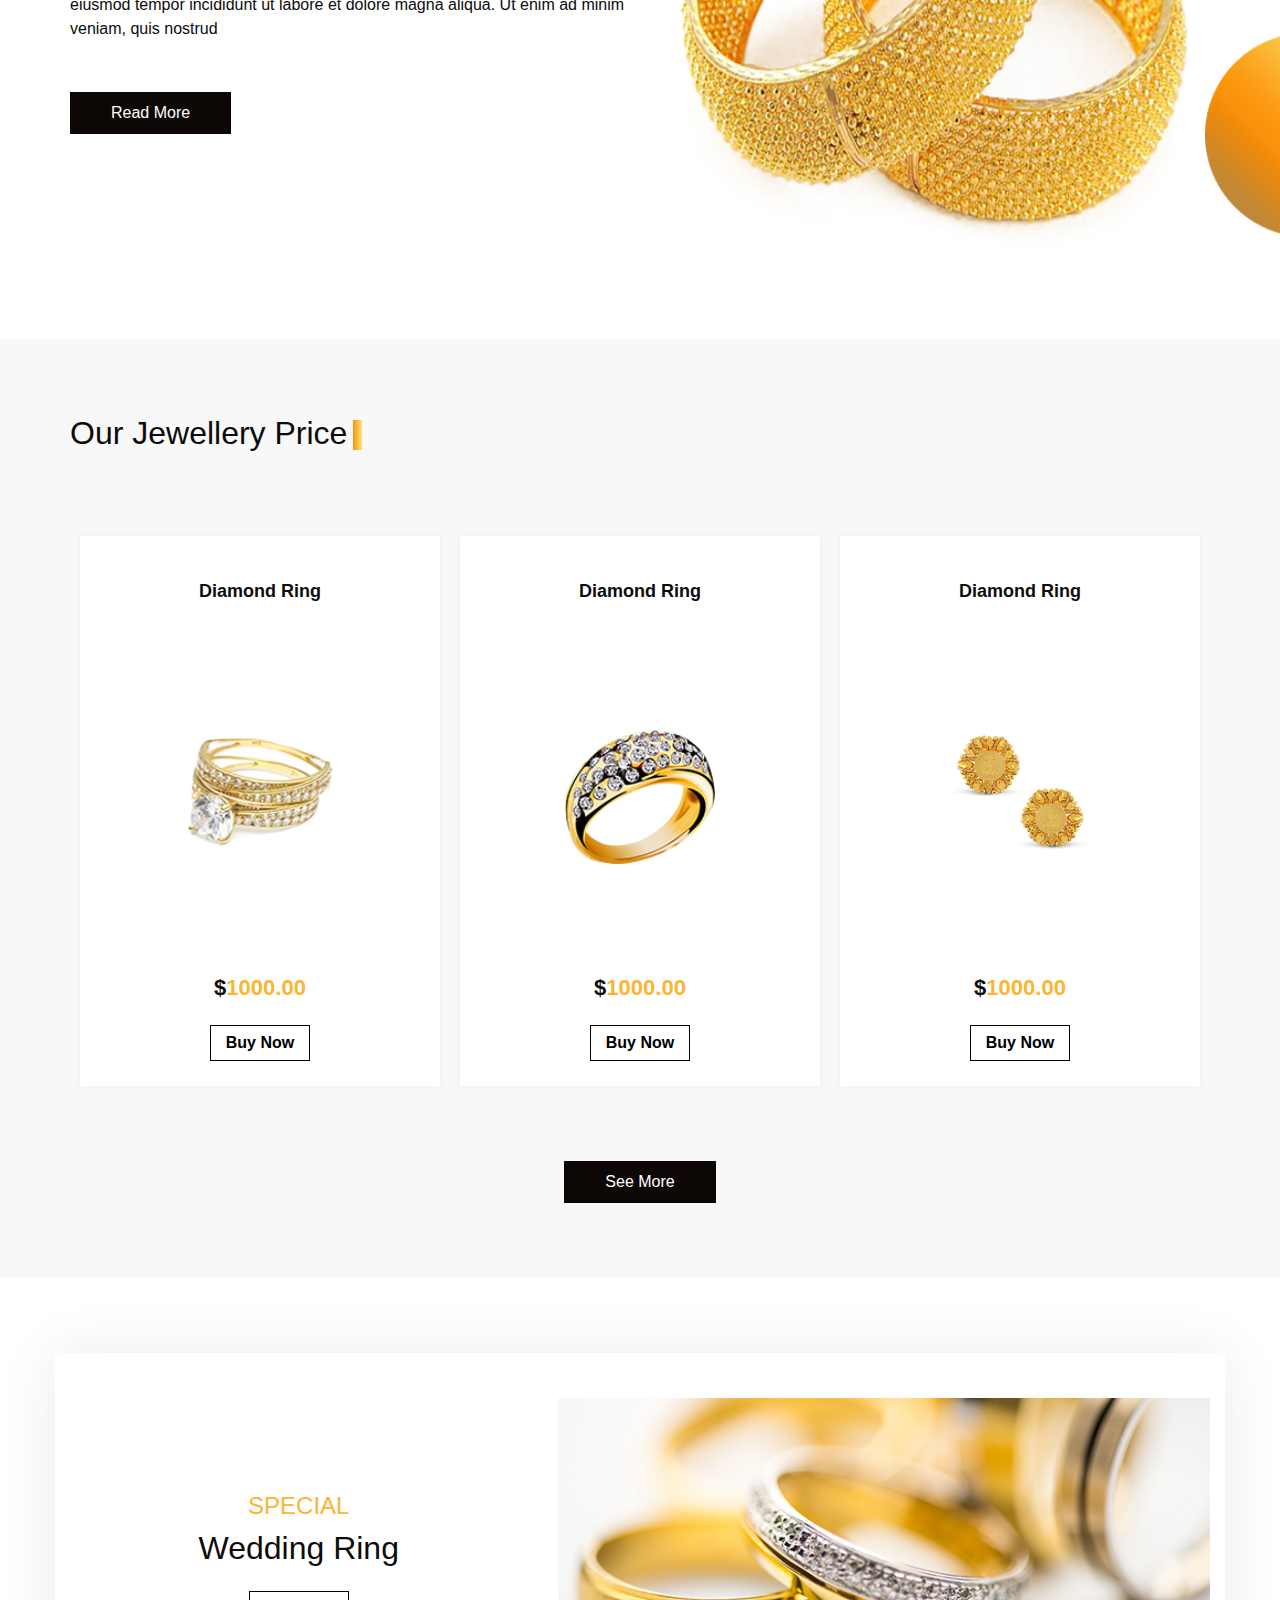
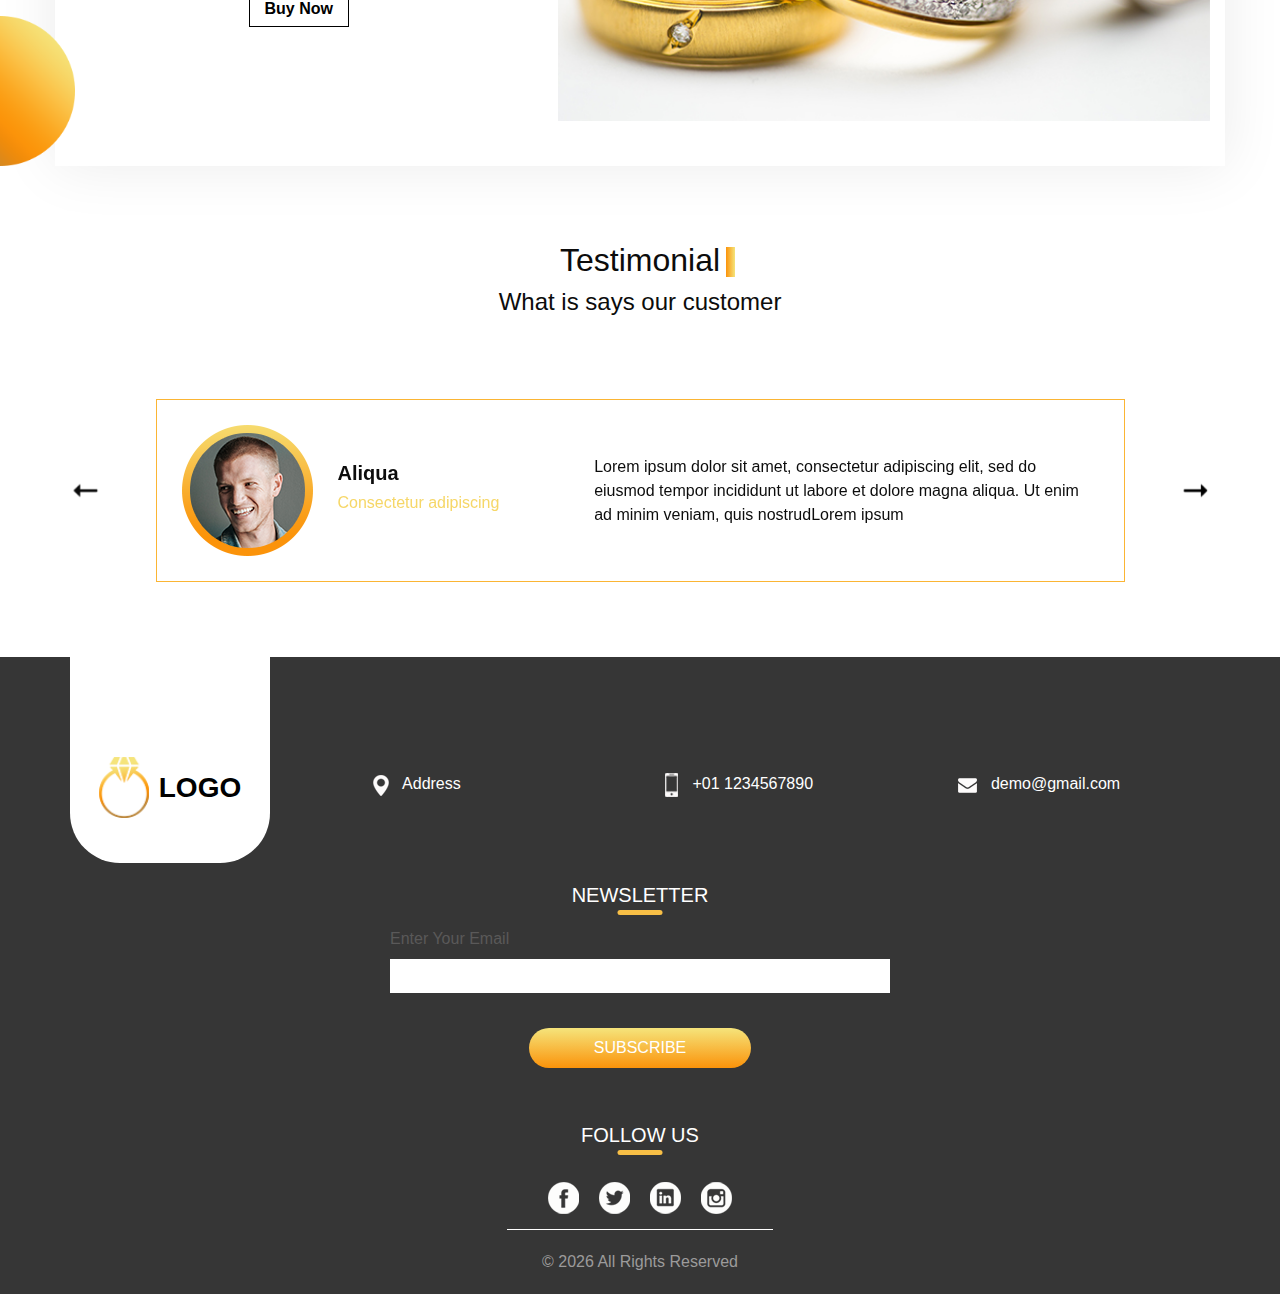
==== commit 6733b99d: "Contact page in progress" ====
--- a/index.html
+++ b/index.html
@@ -27,7 +27,7 @@
   <!-- responsive style -->
   <link href="css/responsive.css" rel="stylesheet" />
 </head>
-
+<!--------------------------------------------------------------------------------------------------------------->
 <body>
 
   <div class="hero_area">
@@ -36,7 +36,7 @@
       <div class="container-fluid">
         <nav class="navbar navbar-expand-lg custom_nav-container ">
           <a class="navbar-brand" href="index.html">
-            <img src="images/Dhayby_logo.svg" alt="Logo">
+            <img src="images/Dhayby_logo.svg" height="" alt="Logo">
             <span>
               Dhayby
             </span>
--- a/css/style.css
+++ b/css/style.css
@@ -122,8 +122,11 @@
 }
 
 .navbar-brand img {
-  width: 30px;
-  margin-right: 5px;
+  font-size: 20px;
+    font-family: 'Source Sans Pro', sans-serif;
+    font-weight: 700;
+    color: #191919;
+    text-transform: uppercase;
 }
 
 .navbar-brand span {
@@ -145,7 +148,7 @@
 
 .custom_nav-container .navbar-toggler .navbar-toggler-icon {
   background-image: url(../images/menu.png);
-  background-size: 45px;
+  background-size: 45px; 
 }
 
 .quote_btn-container {
@@ -912,4 +915,61 @@
 .footer_section a {
   color: #9c9b9b;
 }
-/*# sourceMappingURL=style.css.map */+/*# sourceMappingURL=style.css.map */
+
+
+/* Contact page design */
+
+.contenaire{
+  background-image: linear-gradient(180deg, #F9B233,#FCEA10);
+  border-radius: 20px;
+  /* flex-direction: column; */
+  width: 80%;
+  position: relative;
+  left: 50%;
+  transform: translateX(-50%);
+  padding: 20px;
+}
+
+.contenaire .test form{
+  display: grid !important;
+  grid-template-columns: 1fr 1fr !important;
+  grid-template-rows: auto auto !important;
+  gap: 20px;
+  justify-content: space-around;
+}
+
+.contenaire .test form .info{
+  display: flex  !important;
+  flex-direction: column !important;
+  grid-column: 1 !important;
+}
+.contenaire .test form .message{
+  grid-area: 1/2/1/2 !important;
+}
+
+.contenaire .test form input,  textarea {
+  padding: 5px;
+  border: none;
+  border-radius: 4px;
+  margin-bottom: 5px;
+}
+.contenaire .test form .btn {
+  grid-area: 2/1/2/3;
+  
+  
+}
+
+.contenaire .test form .btn input {
+  padding: 10px 30px;
+  border-radius: 40px;
+}
+
+/* input, textarea 
+  width: 100%;
+  padding: 12px;
+  border: 1px solid #ccc;
+  margin-top: 6px;
+  margin-bottom: 16px;
+  resize: vertical;
+} */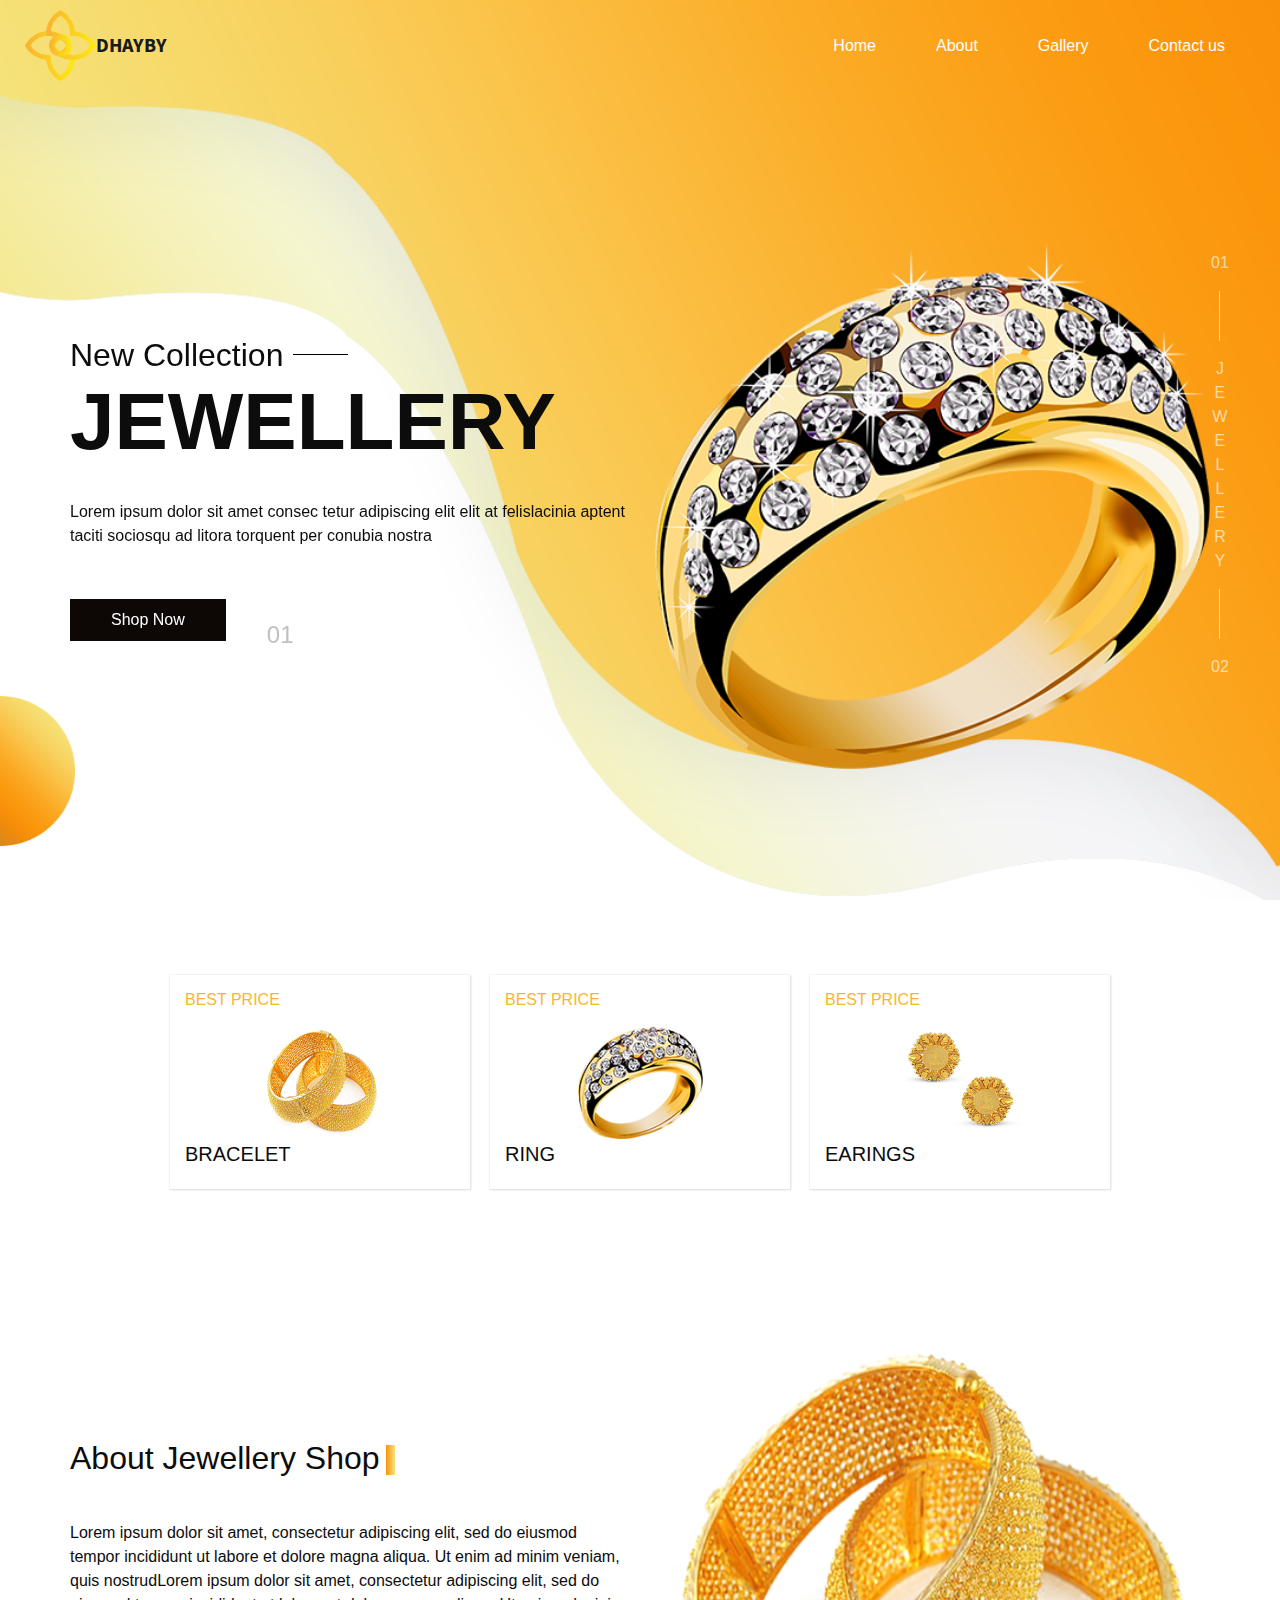
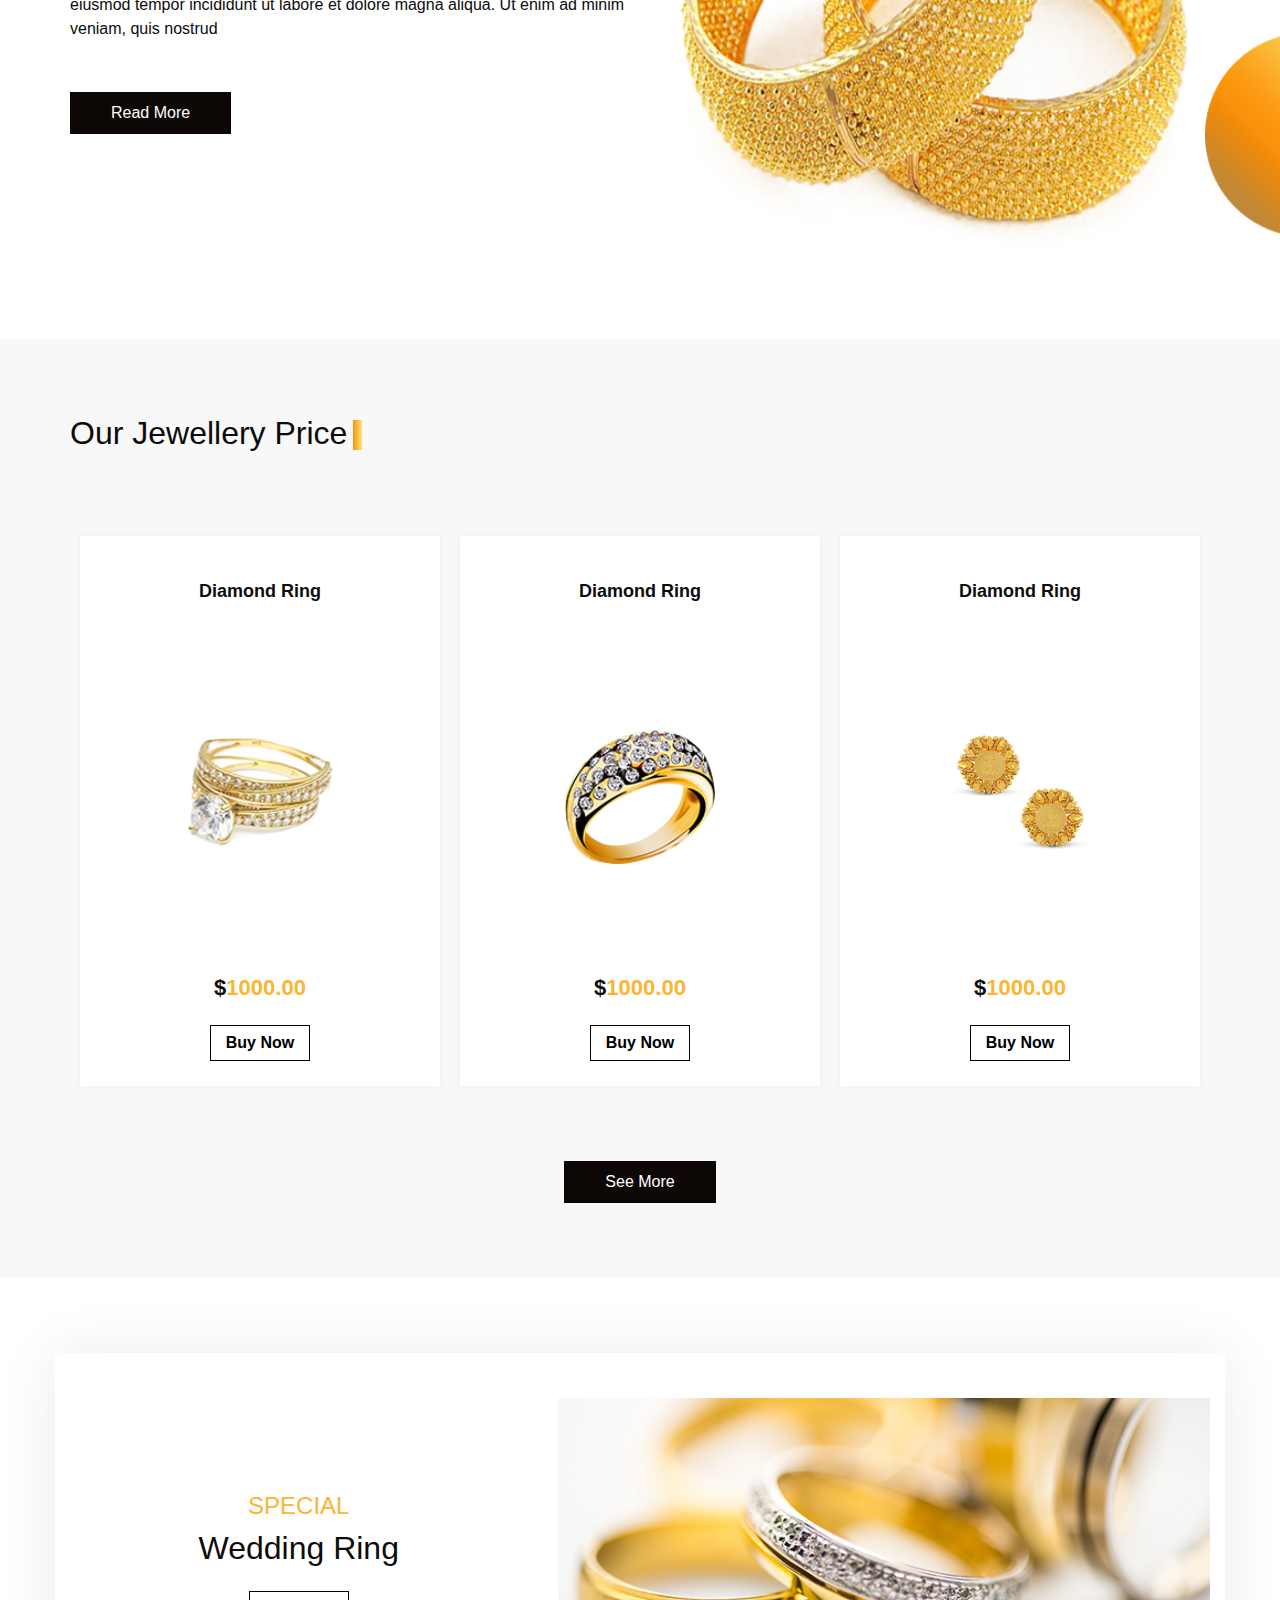
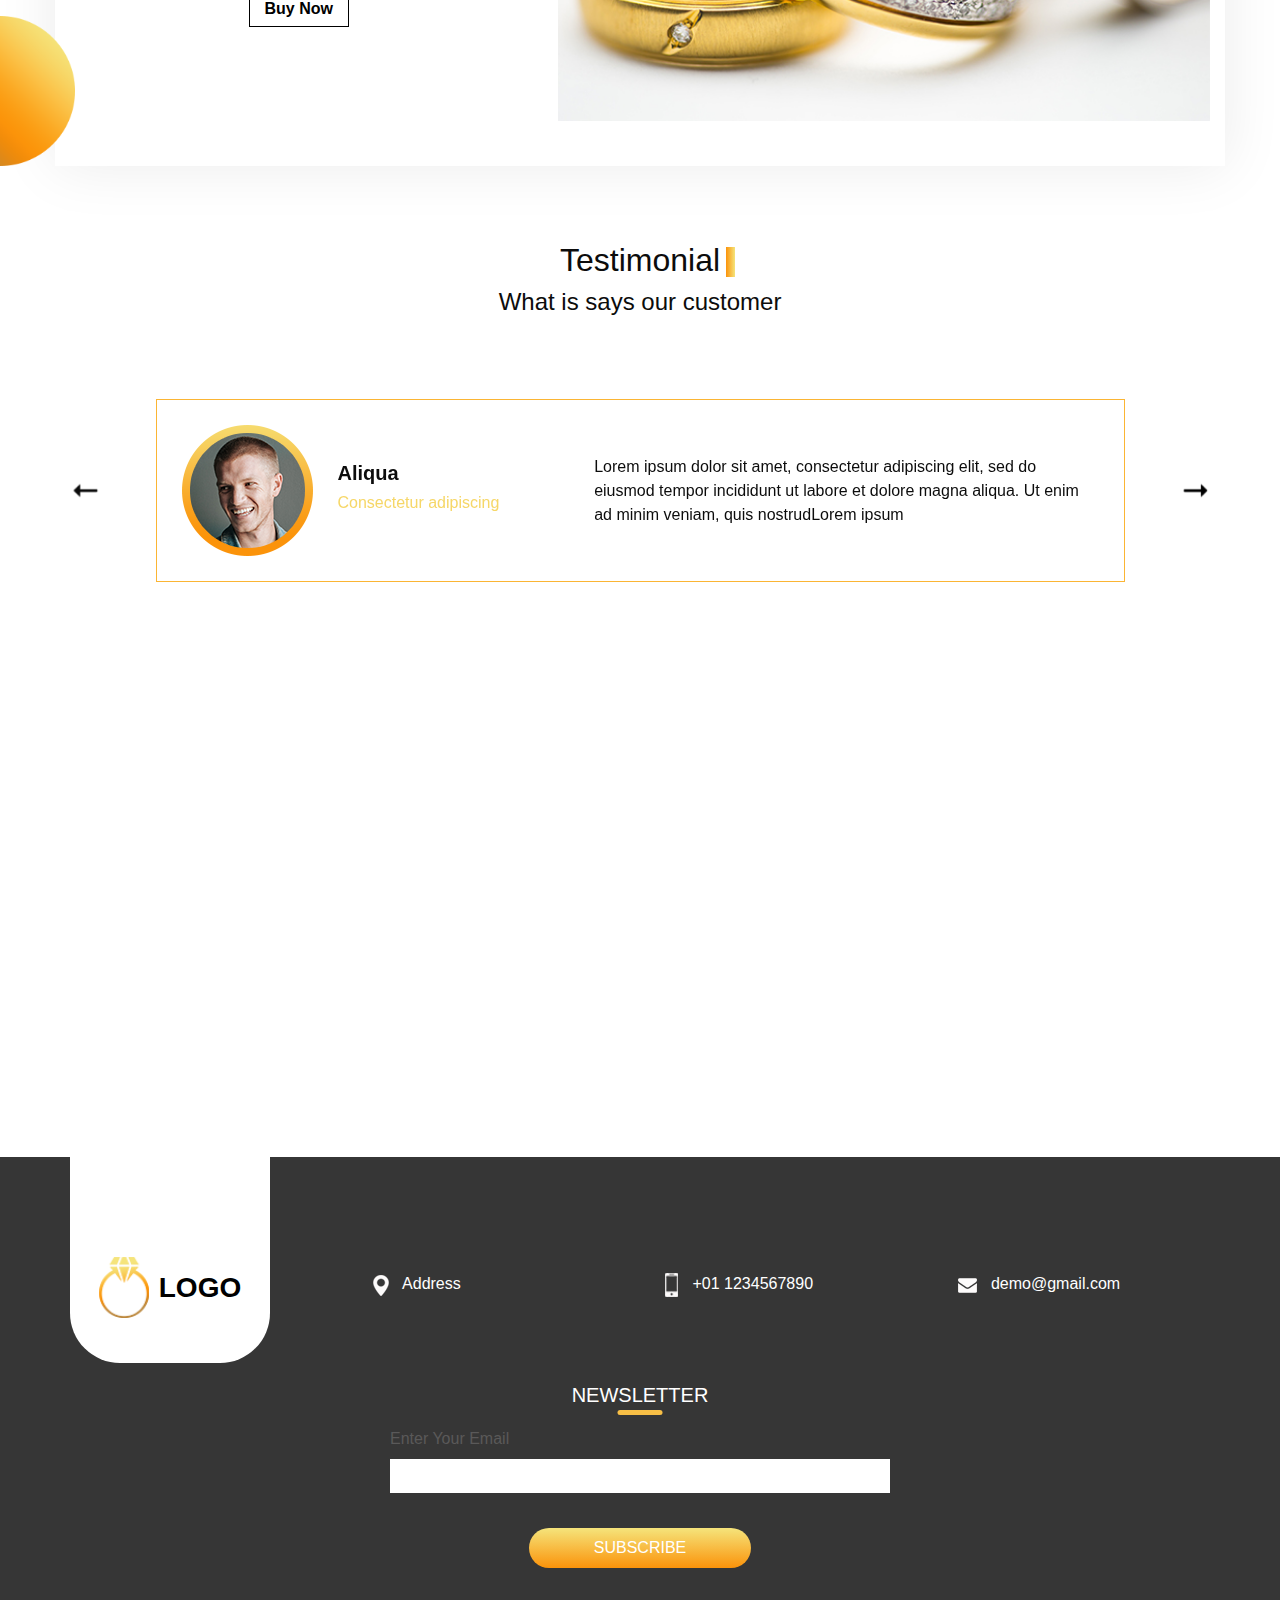
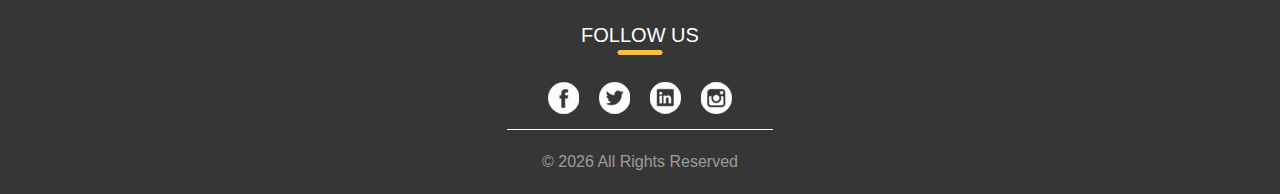
==== commit a981ff56: "Responsive Finished" ====
--- a/index.html
+++ b/index.html
@@ -8,9 +8,9 @@
   <!-- Mobile Metas -->
   <meta name="viewport" content="width=device-width, initial-scale=1, shrink-to-fit=no" />
   <!-- Site Metas -->
-  <meta name="keywords" content="" />
-  <meta name="description" content="" />
-  <meta name="author" content="" />
+  <meta name="keywords" content="Golden items, happiness ,gifts, dating, partners, relationships , love, family, marriage,commitment"/>
+  <meta name="description" content="Dhayby store is within the best jewelery stores in the world, it is unique through its customed customer servicing and its precious products" />
+  <meta name="author" content="Sidati NOUHI"/>
 
   <title>Lodge</title>
 
--- a/css/style.css
+++ b/css/style.css
@@ -748,7 +748,18 @@
 .info_section {
   background-color: #363636;
   color: #ffffff;
-}
+  margin-top: 500px;
+}
+
+@media (max-width: 700px){
+  .info_section {
+    background-color: #363636;
+    color: #ffffff;
+    margin-top: 40px;
+  }
+}
+
+
 
 .info_section .info_container .info_logo {
   display: -webkit-box;
@@ -920,56 +931,395 @@
 
 /* Contact page design */
 
+.testim .titre0 h2{
+  font-size: 30px;
+  padding-top: 5rem;
+  text-align: center;
+}
+
+.testim_cl{
+  display: flex;
+  flex-wrap: wrap;
+  border: #fb930a;
+  /* left: 50%; */
+  width: 55%;
+  margin: 50px auto;
+  gap: 10px;
+  padding: 20px;
+  border-radius: 30px;
+  justify-content: center;
+  align-items: center;
+}
+
+.testim_cl img{
+ border-radius: 50%;
+ border-color: #fb930a;
+ border-style: dashed;
+ border-: 10px;
+ width: 140px;
+}
+
+.testim_cl p{
+  display: block;
+  border: #F9B233;
+  font-size: 20px;
+  font-family: "Source Pro Sans", sans-serif;
+  font-weight: normal;
+  width: 70%;
+  text-align: center;
+}
+
+.reachout h2{
+  font-size: 20px;
+  color: #fb930a;
+  font-weight: bold;
+  padding-bottom: 7px;
+}
+
 .contenaire{
+  display: grid;
+  grid-template-columns: 1fr ;
+  grid-template-rows: auto;
   background-image: linear-gradient(180deg, #F9B233,#FCEA10);
   border-radius: 20px;
-  /* flex-direction: column; */
-  width: 80%;
+  width: 60%;
   position: relative;
   left: 50%;
   transform: translateX(-50%);
   padding: 20px;
 }
 
-.contenaire .test form{
-  display: grid !important;
-  grid-template-columns: 1fr 1fr !important;
-  grid-template-rows: auto auto !important;
-  gap: 20px;
-  justify-content: space-around;
-}
-
-.contenaire .test form .info{
-  display: flex  !important;
+.contenaire .contenaire1 form{
+  display: grid;
+  grid-template-columns: auto auto;
+  grid-template-rows: auto 0.2fr;
+  grid-template-areas: "info message" "btn btn";
+  grid-gap: 2rem;
+}
+
+.contenaire .contenaire1 form .info{
+  display: grid  !important;
+  grid-template-columns: auto;
+  grid-template-rows: auto auto auto auto auto auto;
   flex-direction: column !important;
-  grid-column: 1 !important;
-}
-.contenaire .test form .message{
-  grid-area: 1/2/1/2 !important;
-}
-
-.contenaire .test form input,  textarea {
+  grid-area: info;
+}
+.contenaire .contenaire1 form .message{
+  display: grid;
+  grid-template-rows: auto auto;
+  grid-area: message;
+}
+
+.contenaire .contenaire1 form input,  textarea {
   padding: 5px;
   border: none;
   border-radius: 4px;
   margin-bottom: 5px;
 }
-.contenaire .test form .btn {
-  grid-area: 2/1/2/3;
+.contenaire .contenaire1 form .btn {
+  grid-area: btn;
   
   
 }
 
-.contenaire .test form .btn input {
-  padding: 10px 30px;
-  border-radius: 40px;
-}
-
-/* input, textarea 
-  width: 100%;
-  padding: 12px;
-  border: 1px solid #ccc;
-  margin-top: 6px;
-  margin-bottom: 16px;
-  resize: vertical;
-} */+.contenaire .contenaire1 form .btn input {
+  padding: 2px 30px;
+  border-radius: 40px;  
+}
+
+.reach {
+  display: grid;
+  /* background-color: #f5e47b; */
+  grid-template-columns:  auto auto auto;
+  grid-template-rows: auto;
+  grid-template-areas: 
+  "phone address whatsapp";
+  text-align: center;
+  grid-gap: 60px;
+  padding: 20px 0px;
+  display: flex;
+  align-items: center;
+  justify-content: center;
+  
+}
+
+
+
+.title{
+  display: flex;
+  justify-content: center;
+  padding: 40px;
+ }
+
+.reach .title span{
+  font-size: 15px;
+  font-weight: bold;
+}
+
+
+.reach .contact_mean1{
+  grid-area: phone;
+  align-items: center;
+}
+
+.reach .contact_mean2{
+  grid-area: whatsapp;
+}
+
+.reach .contact_mean3{
+  grid-area: address;
+}
+
+.button a {
+  display: flex;
+  border-radius: 10px;
+  font-size: 20px;
+  border: none;
+  width: 20vw;
+  height: auto;
+  margin: 10px 10px;
+  background-color: #F9B233;
+  color: #ffffff;
+  font-weight: bold;
+  font-family: "Source Sans Pro"sans-serif;
+  justify-content: center;
+ 
+}
+ .button{
+  display: flex;
+  justify-content: center;
+  padding: 40px;
+ }
+
+ .contact_mean1 img,.contact_mean2 img, .contact_mean3 img{
+  padding: 12px 0px;
+ }
+
+ @media (max-width:700px){
+  .contenaire2 form{
+    display: flex !important;
+    flex-direction: column;
+  }
+  
+ }
+
+
+
+
+
+
+
+
+ /* GALLERY ************************************************************************* */
+
+
+
+
+ .gallery_intro{
+  display: flex;
+  justify-content: center;
+  padding: 30px 10px;
+ }
+
+ .gallery_intro img{
+  width: 90%;
+ }
+
+ .gallery_intro {
+  display: grid !important;
+  grid-template-columns: 1fr 1fr;
+  grid-template-rows: auto auto;
+  justify-content: center !important;
+  align-items: center;
+  width: 90%;
+  gap: 10px;
+  padding: 20px;
+  width: 80%;
+  position: relative;
+  left: 50%;
+  transform: translate(-50%);
+ }
+ .gallery_intro .gal_title {
+  grid-column: 1;
+ }
+ .gallery_intro .gal_imag {
+  grid-column: 2;
+ }
+
+ @media (max-width: 700px){
+  .gallery_intro{
+    display: flex !important;
+    flex-direction: column;
+    flex-wrap: wrap;
+    width: 90%;
+    margin: 50px auto;
+    gap: 10px;
+    padding: 20px;
+    justify-content: center;
+    align-items: center;
+   }
+  
+ }
+
+ /* Products ***************************************************************************************/
+
+ .product {
+  position: relative;
+  /* overflow: hidden; */
+  padding: 30px 60px;
+}
+
+.product-category {
+  display: flex;
+  justify-content: right;
+  color: #ffffff;
+  padding: 0 10vw;
+  font-size: 30px;
+  font-weight: 500;
+  margin-bottom: 40px;
+  text-transform: capitalize;
+  background-color: #fb930a;
+  text-align: center;
+  border-radius: 30px;
+  border: #fb930a;
+  width: fit-content;
+  
+}
+
+.product-container {
+  padding: 1 10vw;
+  display: flex;
+  overflow-x: auto;
+  scroll-behavior: smooth;
+}
+
+.product-container::-webkit-scrollbar {
+  display: none;
+}
+
+.product-card {
+  flex: 0 0 auto;
+  width: 250px;
+  height: 450px;
+  margin-right: 40px;
+}
+
+.product-image {
+  position: relative;
+  width: 100%;
+  height: 350px;
+  overflow: hidden;
+}
+
+.product-thumb {
+  width: 100%;
+  height: 100%;
+  object-fit: cover;
+}
+
+.discount-tag {
+  position: absolute;
+  background: #fff;
+  padding: 5px;
+  border-radius: 5px;
+  color: #fb930a;
+  right: 10px;
+  top: 10px;
+  text-transform: capitalize;
+}
+
+.card-btn {
+  position: absolute;
+  bottom: 10px;
+  left: 50%;
+  transform: translateX(-50%);
+  padding: 10px;
+  width: 90%;
+  text-transform: capitalize;
+  border: none;
+  outline: none;
+  background: #fff;
+  border-radius: 5px;
+  transition: 0.5s;
+  cursor: pointer;
+  opacity: 0;
+}
+
+.product-card:hover .card-btn {
+  opacity: 1;
+}
+
+.card-btn:hover {
+  background: #fb930a;
+  color: #fff;
+}
+
+.product-info {
+  width: 100%;
+  height: 100px;
+  padding-top: 10px;
+}
+
+.product-brand {
+  text-transform: uppercase;
+  font-size: 20px;
+}
+
+.product-short-description {
+  width: 100%;
+  height: 20px;
+  line-height: 20px;
+  overflow: hidden;
+  opacity: 0.5;
+  text-transform: capitalize;
+  margin: 5px 0;
+}
+
+.price {
+  font-weight: 900;
+  font-size: 20px;
+  font-weight: bold;
+}
+
+.actual-price {
+  margin-left: 20px;
+  opacity: 0.5;
+  text-decoration: line-through;
+}
+
+
+.collection-container {
+  width: 100%;
+  display: grid;
+  grid-template-columns: repeat(2, 1fr);
+  grid-gap: 10px;
+}
+
+.collection {
+  position: relative;
+}
+
+.collection img {
+  width: 100%;
+  height: 100%;
+  object-fit: cover;
+}
+
+.collection p {
+  position: absolute;
+  top: 50%;
+  left: 50%;
+  transform: translate(-50%, -50%);
+  text-align: center;
+  color: #fff;
+  font-size: 50px;
+  text-transform: capitalize;
+}
+
+.collection:nth-child(3) {
+  grid-column: span 2;
+  margin-bottom: 10px;
+}
+
+
+ 